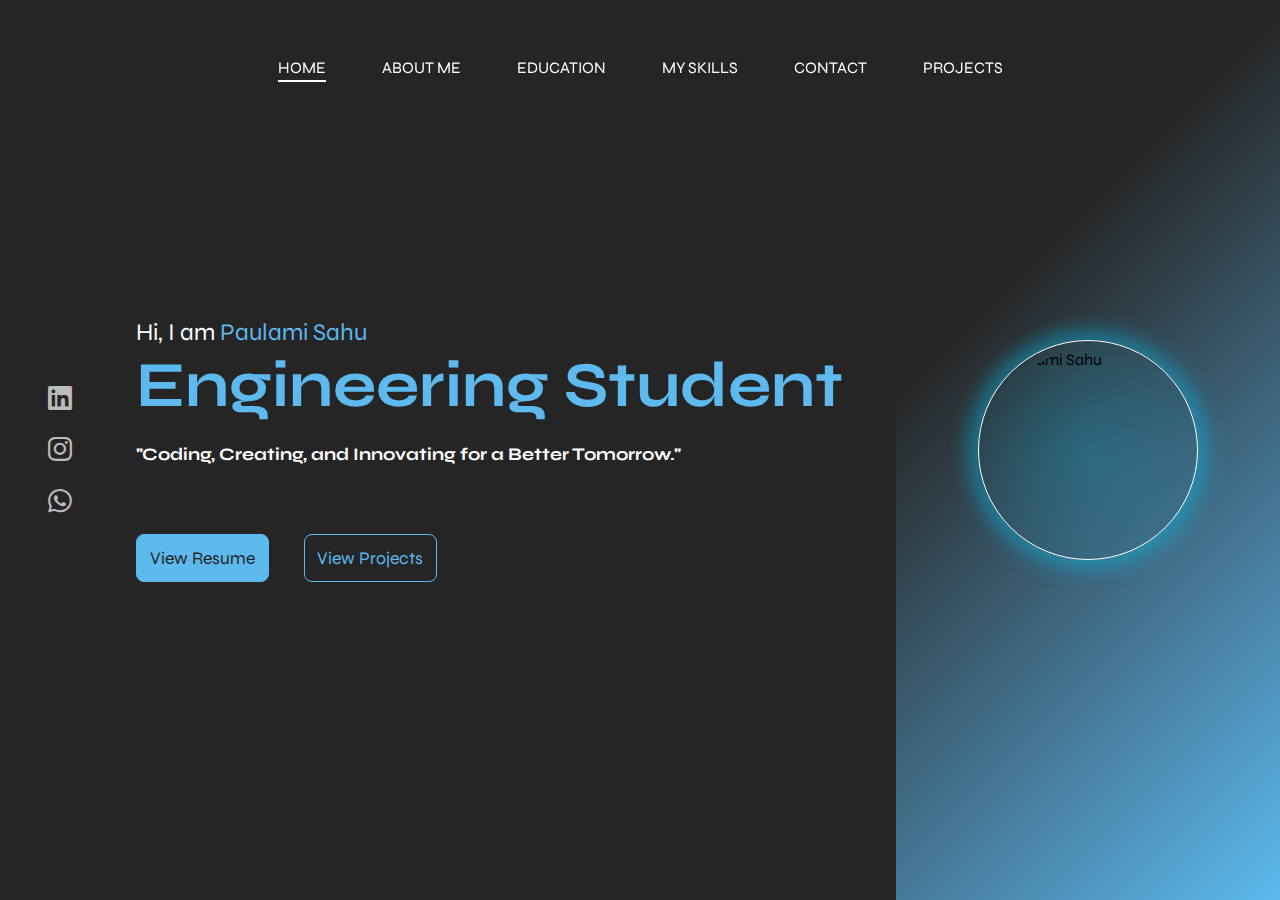
==== projects.html @ 76da3af5 "Add files via upload" ====
<!DOCTYPE html>
<html lang="en">
<head>
  <meta charset="UTF-8" />
  <meta name="viewport" content="width=device-width, initial-scale=1.0"/>
  <title>My Portfolio</title>
  <link rel="stylesheet" href="style.css" />
  <link rel="stylesheet" href="https://cdnjs.cloudflare.com/ajax/libs/font-awesome/6.7.2/css/all.min.css" integrity="sha512-Evv84Mr4kqVGRNSgIGL/F/aIDqQb7xQ2vcrdIwxfjThSH8CSR7PBEakCr51Ck+w+/U6swU2Im1vVX0SVk9ABhg==" crossorigin="anonymous" referrerpolicy="no-referrer" />
  <style>
    .profile-pic-wrapper img {
      width: 100%;
      height: 100%;
      object-fit: cover;
      border-radius: 50%;
      display: block;
    }

    /* Fix spacing on mobile */
    @media (max-width: 768px) {
      .right-container {
        flex-direction: column;
        padding: 1rem 0;
      }
    }
  </style>
</head>

<body style="background-color: #0f0f0f; margin: 0;">
  <div class="portfolio-container" style="background-color: #0f0f0f;"> 
    <ul class="navlist">
      <li><a href="home" class="active">Home</a></li>
      <li><a href="about.html">About me</a></li>
      <li><a href="education.html">Education</a></li>
      <li><a href="skills.html">My Skills</a></li>
      <li><a href="contact.html">Contact</a></li>
      <li><a href="projects.html">Projects</a></li>
    </ul>

    <div class="left-container">
      <div class="icons">
        <a href="https://www.linkedin.com/in/paulami-sahu-6a995728a" target="_blank"><i class="fa-brands fa-linkedin"></i></a>
        <a href="https://www.instagram.com/sahupaulami97" target="_blank"><i class="fa-brands fa-instagram"></i></a>
        <a href="https://wa.me/9883529949" target="_blank"><i class="fa-brands fa-whatsapp"></i></a>
      </div>

      <div class="content">
        <p class="intro">Hi, I am <span>Paulami Sahu</span></p>
        <h1>Engineering Student</h1>
        <b><h3 class="details">"Coding, Creating, and Innovating for a Better Tomorrow."</h3></b>
        <div class="button">
          <button onclick="window.open('PAULAMI SAHU new resume (2).pdf')">View Resume</button>
          <button onclick="window.location.href='projects.html'">View Projects</button>
        </div>
      </div> 
    </div>

    <!-- ✅ Group glowing circle & image in same flex container -->
    <div class="right-container" style="display: flex; justify-content: center; align-items: center; background-color: #0f0f0f; padding: 2rem 0;">
      <div style="position: relative; width: 220px; height: 220px;">
        <div class="profile-pic-wrapper" style="position: absolute; top: 10px; left: 10px; right: 10px; bottom: 10px; border-radius: 50%; overflow: hidden;">
          <img src="Paulami3.jpg" alt="Paulami Sahu">
        </div>
        <div class="circle" style="width: 100%; height: 100%; border-radius: 50%; background: radial-gradient(circle, #00ccff33, #00000000); box-shadow: 0 0 20px 10px #00ccff66;"></div>
      </div>
    </div>

  </div>
</body>
</html>
---- style.css ----
@import url('https://fonts.googleapis.com/css2?family=Syne:wght@400..800&display=swap');



* {
    margin: 0;
    padding: 0;
    box-sizing: border-box;
    font-family: "Syne", serif;
}

.portfolio-container {
    min-height: 100vh;
    width: 100%;
    display: flex;  /* Makes left and right containers sit side by side */
   
    
}

.navlist {
    display: flex;
    gap: 3.5rem;
    height: 15vh;
    width: 100%;
    justify-content: center;
    align-items: center;
    position: fixed;
    
}

.navlist li {
    list-style: none;
}

.navlist a {
    text-decoration: none;
    text-transform: uppercase;
    font-size: 1rem;
    color: #fff;
    position: relative;
}

.left-container, .right-container {
    height: 100vh; /* Corrected */
    display: flex;
    align-items: center;
}

.left-container {
    background: #262525;
    width: 70%;
    padding-left: 3rem;
}

.right-container {
    background: linear-gradient(-45deg,#5DB9EE,#262525 70%);
    width: 30%;
    
}
.icons .fa-brands{
    color:#bbb;
    font-size: 1.7rem;

}
.icons{
    display: flex;
    flex-direction: column;
    justify-content: center;
    align-items: center;
    gap: 1.5rem;
    
}
.icons i{
    font-size: 1.5rem;
}

.content{
    margin-left: 4rem;

}
.content .intro{
    font-size: 1.5rem;
    color: #fff;
}
.content .intro span{
    color: #5DB9EE;

}

.content h1{
    font-size: 4rem;
    color:#5DB9EE ;
}

.content .details{
    font-size: 1.1rem;
    color: #fff;
    max-width:38rem ;
    margin-top: 1.1rem;
    margin-right: 0rem;
    margin-bottom: 4rem;
    margin-left: 0rem;
    line-height: 1.8rem;
}
.button button{
    border: .1rem solid #5DB9EE ;
    font-size: 1.1rem;
    padding: .8rem;
    border-radius: .5rem;
    cursor: pointer;
    transition: .5s ease;
}
 button:nth-child(1){
    background-color: #5DB9EE;
    color: #262525;
    
 }
 button:nth-child(2){
    background-color: transparent;
    color: #5DB9EE;
    margin-left: 2rem;
 }
 button:nth-child(1):hover{
    background-color: transparent;
    color: #5DB9EE;
 }
button:nth-child(2):hover{
    background-color: #5DB9EE;
    color: transparent;
}

.design .circle{
    aspect-ratio: 1;
    position: absolute;
    border-radius: 50%;
    top:50%;
    left: 70%;
    transform: translate(-50%,-50%);
}
.circle:nth-child(1){
    background: linear-gradient(90deg,transparent 50%,#262525);
    width: 38rem;
    max-width:90vw;
}
.circle:nth-child(2){
    background-image: url("image/Paulami3.jpeg");
    width: 30rem;
    max-width: 70vw;
    background-size: 100%;
    background-position: center;
    background-repeat: no-repeat;
    border:.1rem solid white;
    box-shadow: 0 0 1rem #fff, inset 0 0 1rem #fff,0 0 2rem #5DB9EE, inset 0 0 2rem #5DB9EE,0 0;/* used for putting white shadow*/

    
}
.navlist li a::after,.navlist .active::after{
   content:"";
   position:absolute;
   background: white;
   width: 100%;
   height: .1rem; 
   left:0;
   bottom: -5px;
   transform: scaleX(0);
   transform-origin: bottom right;
   transform: transform .5s;
   
}
.navlist li a:hover::after, .navlist .active::after{
    transform: scaleX(1);
    text-overflow: bottom left;
}

.back-home {
    display: inline-block;
    margin-top: 20px;
    padding: 10px 15px;
    text-decoration: none;
    color: white;
    background-color: #5DB9EE;
    border-radius: 5px;
    font-weight: bold;
    transition: 0.3s ease;
}

.back-home:hover {
    background-color: #4a90d9;
}

.skills{
    display: flex;
    justify-items: center;
    align-items: center;
    background-color:#262525;
    color: #fff;
}

/* Tablet & smaller */
@media (max-width: 1024px) {
    .portfolio-container {
        flex-direction: column;
    }

    .left-container, .right-container {
        width: 100%;
        flex-direction: column;
        height: auto;
    }

    .content {
        margin: 2rem;
        text-align: center;
    }

    .icons {
        flex-direction: row;
        gap: 2rem;
        margin-top: 2rem;
    }

    .design .circle {
        left: 50%;
        top: auto;
        bottom: 2rem;
        transform: translate(-50%, 0);
    }

    .circle:nth-child(1) {
        width: 80vw;
    }

    .circle:nth-child(2) {
        width: 60vw;
    }
}

@media (max-width: 1024px) {
    .portfolio-container {
      flex-direction: column;
    }
  
    .left-container, .right-container {
      width: 100%;
      height: auto;
      flex-direction: column;
      padding: 2rem 1rem;
    }
  
    .content {
      margin: 2rem 0;
      text-align: center;
      margin-left: 0;
    }
  
    .icons {
      flex-direction: row;
      gap: 2rem;
      margin-top: 1rem;
      justify-content: center;
    }
  
    .design .circle.bg-circle {
      width: 90vw;
      top: 80%;
      left: 50%;
      transform: translate(-50%, -50%);
    }
  
    .design .circle.profile-circle {
      width: 60vw;
      top: 80%;
      left: 50%;
      background-size: cover;
      transform: translate(-50%, -50%);
    }
  
    .navlist {
      flex-wrap: wrap;
      gap: 1.5rem;
      position: static;
      height: auto;
      padding: 1rem;
      background: #262525;
    }
  
    .content h1 {
      font-size: 2.5rem;
    }
  
    .content .details {
      font-size: 1rem;
      margin: 1rem auto;
      max-width: 90%;
    }
  
    .button {
      display: flex;
      justify-content: center;
      flex-wrap: wrap;
      gap: 1rem;
    }
  
    .button button {
      margin-left: 0 !important;
    }
  }
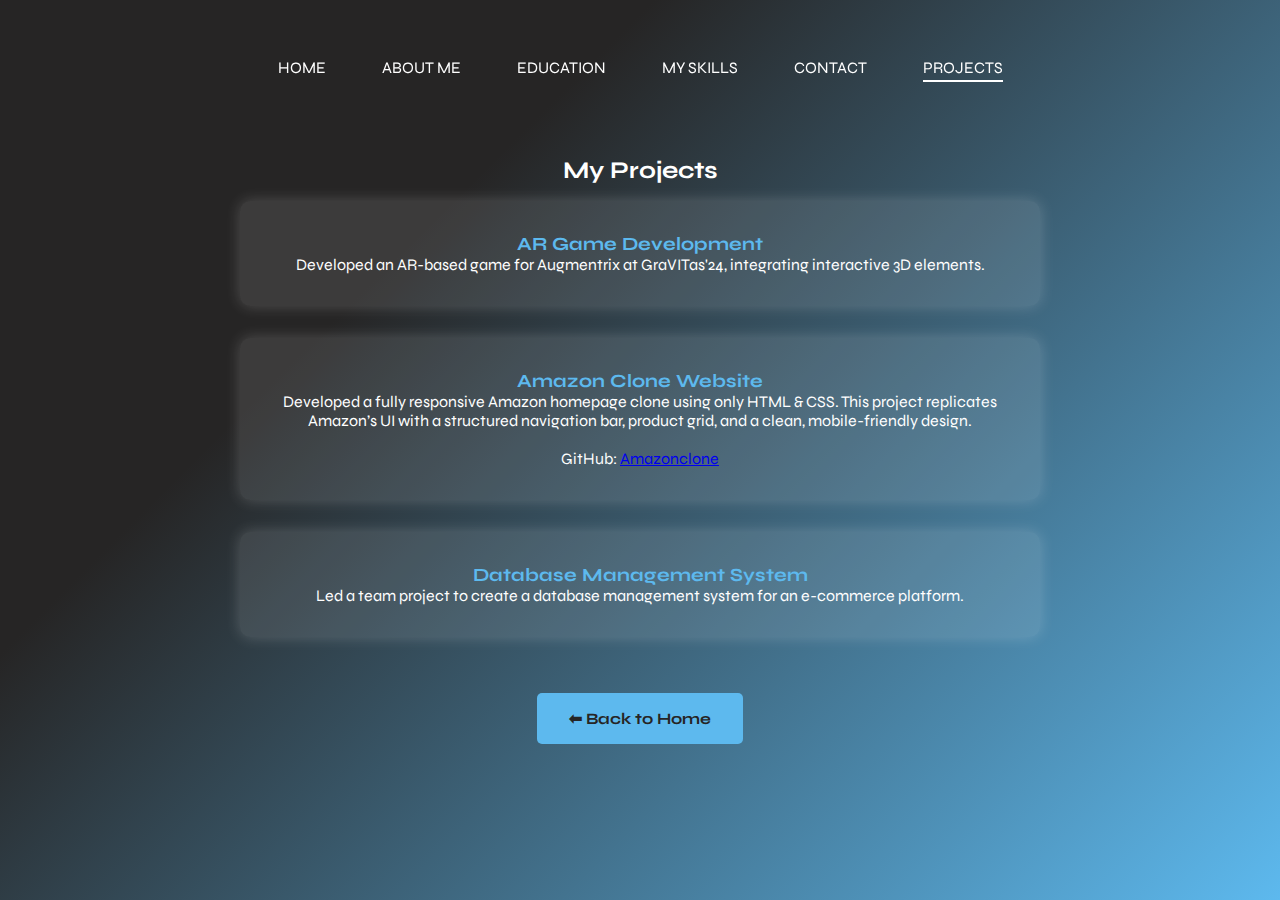
==== commit 41d7ceb0: "Update projects.html" ====
--- a/projects.html
+++ b/projects.html
@@ -1,69 +1,82 @@
 <!DOCTYPE html>
 <html lang="en">
 <head>
-  <meta charset="UTF-8" />
-  <meta name="viewport" content="width=device-width, initial-scale=1.0"/>
-  <title>My Portfolio</title>
-  <link rel="stylesheet" href="style.css" />
-  <link rel="stylesheet" href="https://cdnjs.cloudflare.com/ajax/libs/font-awesome/6.7.2/css/all.min.css" integrity="sha512-Evv84Mr4kqVGRNSgIGL/F/aIDqQb7xQ2vcrdIwxfjThSH8CSR7PBEakCr51Ck+w+/U6swU2Im1vVX0SVk9ABhg==" crossorigin="anonymous" referrerpolicy="no-referrer" />
-  <style>
-    .profile-pic-wrapper img {
-      width: 100%;
-      height: 100%;
-      object-fit: cover;
-      border-radius: 50%;
-      display: block;
-    }
+    <meta charset="UTF-8">
+    <meta name="viewport" content="width=device-width, initial-scale=1.0">
+    <title>My Projects</title>
+    <link rel="stylesheet" href="style.css">
+    <link rel="stylesheet" href="https://cdnjs.cloudflare.com/ajax/libs/font-awesome/6.7.2/css/all.min.css" integrity="sha512-Evv84Mr4kqVGRNSgIGL/F/aIDqQb7xQ2vcrdIwxfjThSH8CSR7PBEakCr51Ck+w+/U6swU2Im1vVX0SVk9ABhg==" crossorigin="anonymous" referrerpolicy="no-referrer" />
+    <style>
+        .projects-container {
+            display: flex;
+            flex-direction: column;
+            align-items: center;
+            justify-content: center;
+            min-height: 100vh;
+            width: 100%;
+            background: linear-gradient(-45deg, #5DB9EE, #262525 70%);
+            color: white;
+            text-align: center;
+            padding: 3rem 0;
+        }
+        .project-card {
+            background: rgba(255, 255, 255, 0.1);
+            padding: 2rem;
+            border-radius: 10px;
+            box-shadow: 0 0 15px rgba(255, 255, 255, 0.2);
+            margin: 1rem;
+            width: 90%;
+            max-width: 800px;
+        }
+        .project-card h3 {
+            color: #5DB9EE;
+        }
+        .back-home {
+            display: inline-block;
+            text-decoration: none;
+            background: #5DB9EE;
+            color: #262525;
+            padding: 1rem 2rem;
+            border-radius: 5px;
+            font-weight: bold;
+            transition: 0.3s ease-in-out;
+            margin-top: 2.5rem;
+        }
+        .back-home:hover {
+            background: white;
+            color: #5DB9EE;
+        }
+    </style>
+</head>
+<body>
+    <div class="portfolio-container"> 
+        <ul class="navlist">
+            <li><a href="index.html">Home</a></li>
+            <li><a href="about.html">About me</a></li>
+            <li><a href="education.html">Education</a></li>
+            <li><a href="skills.html"> My Skills</a></li>
+            <li><a href="contact.html">Contact</a></li>
+            <li><a href="projects.html" class="active">Projects</a></li>
+        </ul>
 
-    /* Fix spacing on mobile */
-    @media (max-width: 768px) {
-      .right-container {
-        flex-direction: column;
-        padding: 1rem 0;
-      }
-    }
-  </style>
-</head>
-
-<body style="background-color: #0f0f0f; margin: 0;">
-  <div class="portfolio-container" style="background-color: #0f0f0f;"> 
-    <ul class="navlist">
-      <li><a href="home" class="active">Home</a></li>
-      <li><a href="about.html">About me</a></li>
-      <li><a href="education.html">Education</a></li>
-      <li><a href="skills.html">My Skills</a></li>
-      <li><a href="contact.html">Contact</a></li>
-      <li><a href="projects.html">Projects</a></li>
-    </ul>
-
-    <div class="left-container">
-      <div class="icons">
-        <a href="https://www.linkedin.com/in/paulami-sahu-6a995728a" target="_blank"><i class="fa-brands fa-linkedin"></i></a>
-        <a href="https://www.instagram.com/sahupaulami97" target="_blank"><i class="fa-brands fa-instagram"></i></a>
-        <a href="https://wa.me/9883529949" target="_blank"><i class="fa-brands fa-whatsapp"></i></a>
-      </div>
-
-      <div class="content">
-        <p class="intro">Hi, I am <span>Paulami Sahu</span></p>
-        <h1>Engineering Student</h1>
-        <b><h3 class="details">"Coding, Creating, and Innovating for a Better Tomorrow."</h3></b>
-        <div class="button">
-          <button onclick="window.open('PAULAMI SAHU new resume (2).pdf')">View Resume</button>
-          <button onclick="window.location.href='projects.html'">View Projects</button>
+        <div class="projects-container">
+            <h2>My Projects</h2>
+            <div class="project-card">
+                <h3>AR Game Development</h3>
+                <p>Developed an AR-based game for Augmentrix at GraVITas'24, integrating interactive 3D elements.</p>
+            </div>
+            <div class="project-card">
+                <h3>Amazon Clone Website</h3>
+                <p>Developed a fully responsive Amazon homepage clone using only HTML & CSS. This project replicates Amazon’s UI with a structured navigation bar, product grid, and a clean, mobile-friendly design.</p>
+                <br>
+                <p>GitHub: <a href="https://github.com/PaulamiS/Paulami-s-amazonclone.git" target="_blank">Amazonclone</a></p>
+            </div>
+            <div class="project-card">
+                <h3>Database Management System</h3>
+                <p>Led a team project to create a database management system for an e-commerce platform.</p>
+            </div>
+            <a href="index.html" class="back-home">⬅ Back to Home</a>
         </div>
-      </div> 
     </div>
-
-    <!-- ✅ Group glowing circle & image in same flex container -->
-    <div class="right-container" style="display: flex; justify-content: center; align-items: center; background-color: #0f0f0f; padding: 2rem 0;">
-      <div style="position: relative; width: 220px; height: 220px;">
-        <div class="profile-pic-wrapper" style="position: absolute; top: 10px; left: 10px; right: 10px; bottom: 10px; border-radius: 50%; overflow: hidden;">
-          <img src="Paulami3.jpg" alt="Paulami Sahu">
-        </div>
-        <div class="circle" style="width: 100%; height: 100%; border-radius: 50%; background: radial-gradient(circle, #00ccff33, #00000000); box-shadow: 0 0 20px 10px #00ccff66;"></div>
-      </div>
-    </div>
-
-  </div>
 </body>
 </html>
